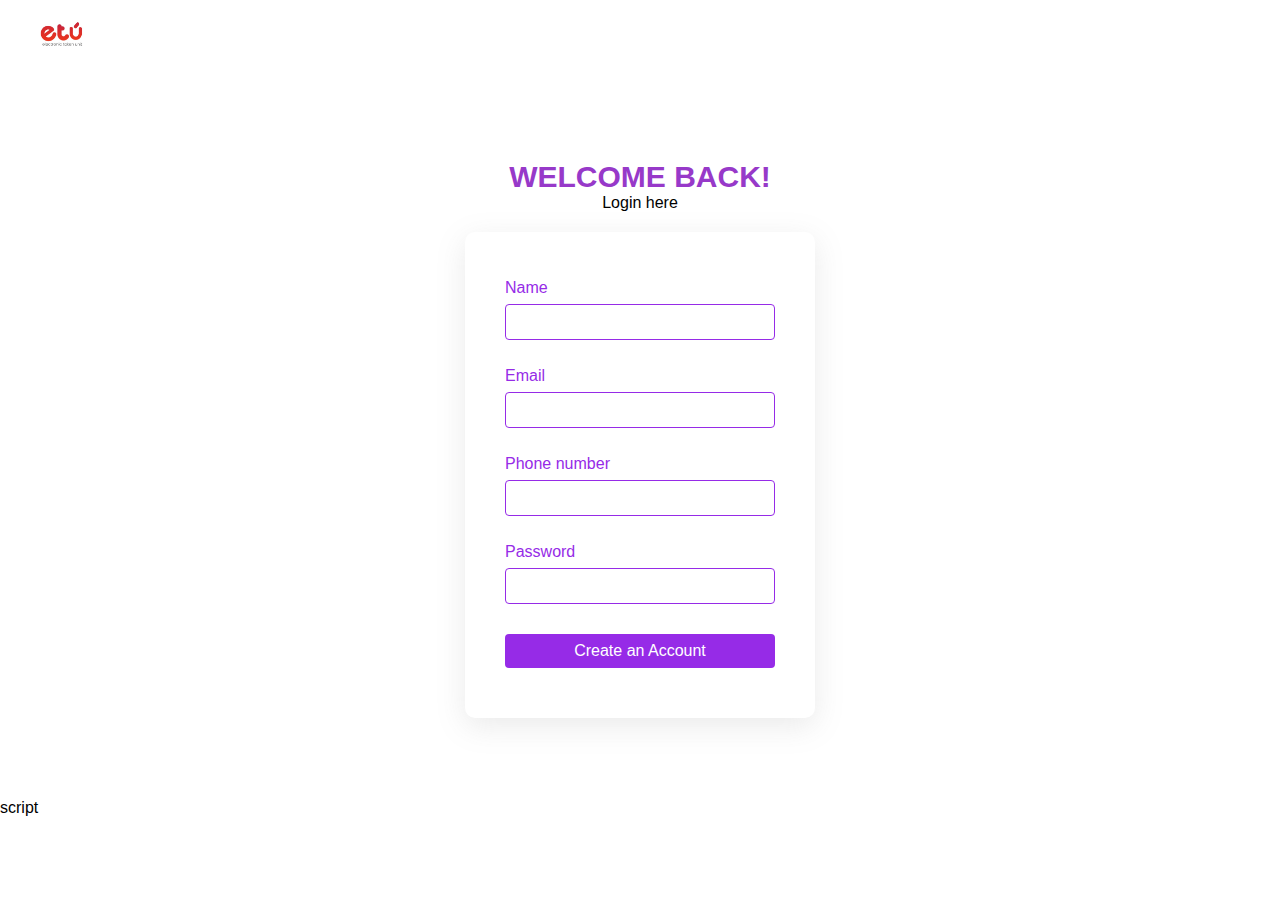
==== Register/index.html @ 13295ceb "initial commit" ====
<!DOCTYPE html>
<html lang="en">
<head>
    <meta charset="UTF-8">
    <meta http-equiv="X-UA-Compatible" content="IE=edge">
    <meta name="viewport" content="width=device-width, initial-scale=1.0">
    <title>E-naira | Register</title>
    <link rel="stylesheet" href="style.css">
</head>
<body>
    <header>
        <a href=""><img src="../logo.jpg" alt="" width="10%"></a>
    </header>
    <main>
        <h1>welcome back!</h1>
        <span>Login here</span>
        <div class="container"> 
           <form action="" method="post">
            <label for="name">Name</label>
            <input type="text" name="name" id="name">

            <label for="email">Email</label>
            <input type="email" name="email" id="email">

            <label for="phone">Phone number</label>
            <input type="tel" name="phone" id="phone">

            <label for="password">Password</label>
            <input type="password" name="password" id="password">

            <button type="submit">Create an Account</button>
           </form>
        </div>
    </main>

    script
</body>
</html>
---- Register/style.css ----
*{
    padding:0;
    margin:0;
    box-sizing:border-box;
    font-family:Arial, Helvetica, sans-serif;
    font-size:16px;
}
main{
    display: flex;
    flex-direction: column;
    align-items: center;
    justify-content: center;
    min-height:80vh;
    width: 100%;
}
h1{
    font-size: 30px;
    text-transform: uppercase;
    color:#9739c9;
}

.container{
    display: flex;
    flex-direction: column;
    box-shadow: 0 8px 30px hsla(0,0%,48%,.16);
    max-width: 70%;
    width: 350px;
    line-height: 200%;
    margin-top: 20px;
    padding: 40px;
    border-radius: 10px;
    
}
label{
color: #962be7;
}
input[name=name], input[name=email], input[name=phone], input[name=password]{
   width:100%;
   padding: 8px;
   margin-bottom: 20px;
   border-radius:4px;
   outline: none;
   border: 1px solid #962be7;
}
button{
    width: 100%;
    text-align: center;
    padding: 8px;
    background-color:#962be7;
    color: #fff;
    /* color: #0dcaf0; */
    margin-top: 10px;
    margin-bottom: 10px;
    outline: none;
    border: none;
    border-radius:4px;
}
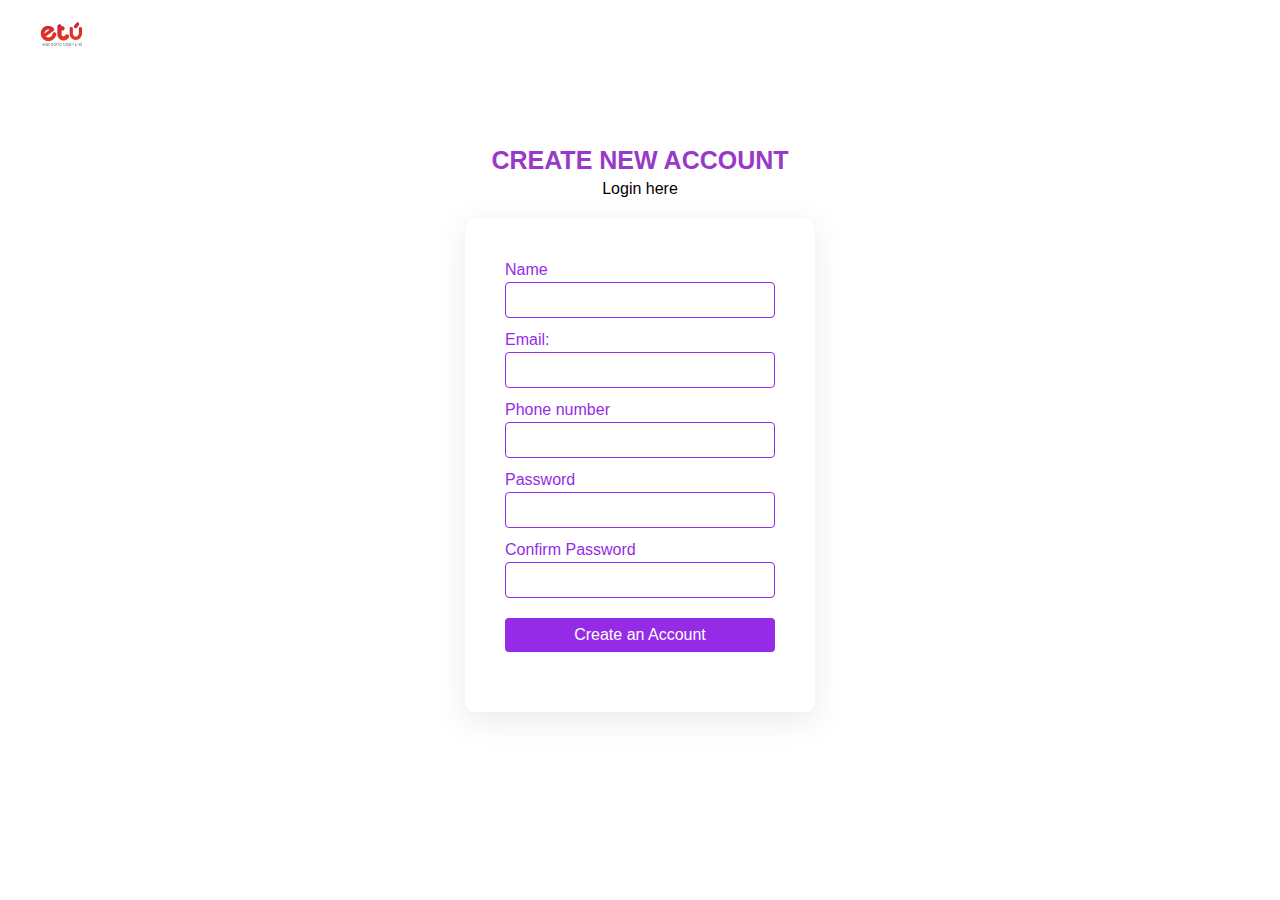
==== commit d27a9e99: "update" ====
--- a/Register/index.html
+++ b/Register/index.html
@@ -12,27 +12,121 @@
         <a href=""><img src="../logo.jpg" alt="" width="10%"></a>
     </header>
     <main>
-        <h1>welcome back!</h1>
+        <h1>create new account</h1>
         <span>Login here</span>
         <div class="container"> 
            <form action="" method="post">
             <label for="name">Name</label>
             <input type="text" name="name" id="name">
+            <span id="name-error" class="error">Name cannot be empty</span> 
+            
+            <label for="email">Email:</label>
+            <input type="email" name="email" id="email">
+            <span id="email-error" class="error">Looks like this is not an email</span>
 
-            <label for="email">Email</label>
-            <input type="email" name="email" id="email">
 
             <label for="phone">Phone number</label>
             <input type="tel" name="phone" id="phone">
+            <span id="phone-error" class="error">Phone Number cannot be empty</span> 
 
             <label for="password">Password</label>
             <input type="password" name="password" id="password">
+            <span id="password-error" class="error">Password cannot be empty</span> 
 
-            <button type="submit">Create an Account</button>
+            <label for="confirm-password">Confirm Password</label>
+            <input type="password" name="confirm-password" id="confirm-password">
+            <span id="confirm-error" class="error">Password must match</span> 
+
+            <button type="submit" id="submit">Create an Account</button>
            </form>
         </div>
     </main>
 
-    script
+    <script>
+        const form = document.querySelector('form');
+        const name = document.getElementById('name');
+        const email = document.getElementById('email');
+        const phoneNumber = document.getElementById('phone');
+        const password = document.getElementById('password');
+        const confirmPassword = document.getElementById('confirm-password');
+        const nameError = document.getElementById('name-error');
+        const emailError = document.getElementById('email-error');
+        const phoneError = document.getElementById('phone-error');
+        const passwordError =document.getElementById('password-error'); 
+        const confirmError =document.getElementById('confirm-error'); 
+        const submitBtn = document.getElementById('submit');
+
+
+        form.addEventListener("submit", (event) => {
+            event.preventDefault();
+        });
+
+        submitBtn.addEventListener("click", (event) =>{
+            if (name.value === "") {
+                nameError.style.display = "inline";
+                name.style.borderColor = '#e74c3c';
+            } else {
+                name.style.borderColor = 'green';
+
+            }
+            setTimeout(() => {
+                nameError.style.display = "none";
+                name.style.borderColor = '#962be7';
+            }, 3000);
+            
+            
+            if (email.value === "") {
+                emailError.style.display = "inline";
+                email.style.borderColor = '#e74c3c';
+            } else {
+                email.style.borderColor = 'green';
+
+            }
+            setTimeout(() => {
+                emailError.style.display = "none";
+                email.style.borderColor = '#962be7';
+            }, 3000);
+            
+            if (phoneNumber.value === "") {
+                phoneError.style.display = "inline";
+                phoneNumber.style.borderColor = '#e74c3c';
+            } else {
+                phoneNumber.style.borderColor = 'green';
+
+            }
+            setTimeout(() => {
+                phoneError.style.display = "none";
+                phoneNumber.style.borderColor = '#962be7';
+            }, 3000);
+            
+            if (password.value === "") {
+                passwordError.style.display = "inline";
+                password.style.borderColor = '#e74c3c';
+            } else {
+                password.style.borderColor = 'green';
+
+            }
+            setTimeout(() => {
+                passwordError.style.display = "none";
+                password.style.borderColor = '#962be7';
+            }, 3000);
+            
+            
+            if (confirmPassword.value !== password) {
+                confirmError.style.display = "inline";
+                confirmPassword.style.borderColor = '#e74c3c';
+            } else {
+                confirmPassword.style.borderColor = 'green';
+
+            }
+            setTimeout(() => {
+                confirmError.style.display = "none";
+                confirmPassword.style.borderColor = '#962be7';
+            }, 3000);
+
+        });
+
+    </script>
+
 </body>
 </html>--- a/Register/style.css
+++ b/Register/style.css
@@ -13,33 +13,52 @@
     min-height:80vh;
     width: 100%;
 }
+
+
 h1{
-    font-size: 30px;
+    font-size: 25px;
     text-transform: uppercase;
     color:#9739c9;
+    padding-bottom: 5px;
 }
 
 .container{
     display: flex;
     flex-direction: column;
+    justify-content:flex-start;
     box-shadow: 0 8px 30px hsla(0,0%,48%,.16);
     max-width: 70%;
     width: 350px;
-    line-height: 200%;
+    line-height: 150%;
     margin-top: 20px;
-    padding: 40px;
+    margin-bottom:20px;
+    padding:40px;
     border-radius: 10px;
     
 }
+form{
+    display:flex;
+    flex-direction:column;
+}
+.error{
+    display:none;
+    color:red;
+    font-size:12px;
+    margin-bottom: 5px;
+}
+
+
 label{
 color: #962be7;
 }
-input[name=name], input[name=email], input[name=phone], input[name=password]{
+input[name=name], input[name=email], input[name=phone], input[name=password], input[name=confirm-password]{
    width:100%;
    padding: 8px;
-   margin-bottom: 20px;
    border-radius:4px;
+   margin-bottom:10px;
    outline: none;
+
+   color:hsl(245, 7%, 36%);
    border: 1px solid #962be7;
 }
 button{
@@ -50,7 +69,7 @@
     color: #fff;
     /* color: #0dcaf0; */
     margin-top: 10px;
-    margin-bottom: 10px;
+    margin-bottom: 20px;
     outline: none;
     border: none;
     border-radius:4px;
